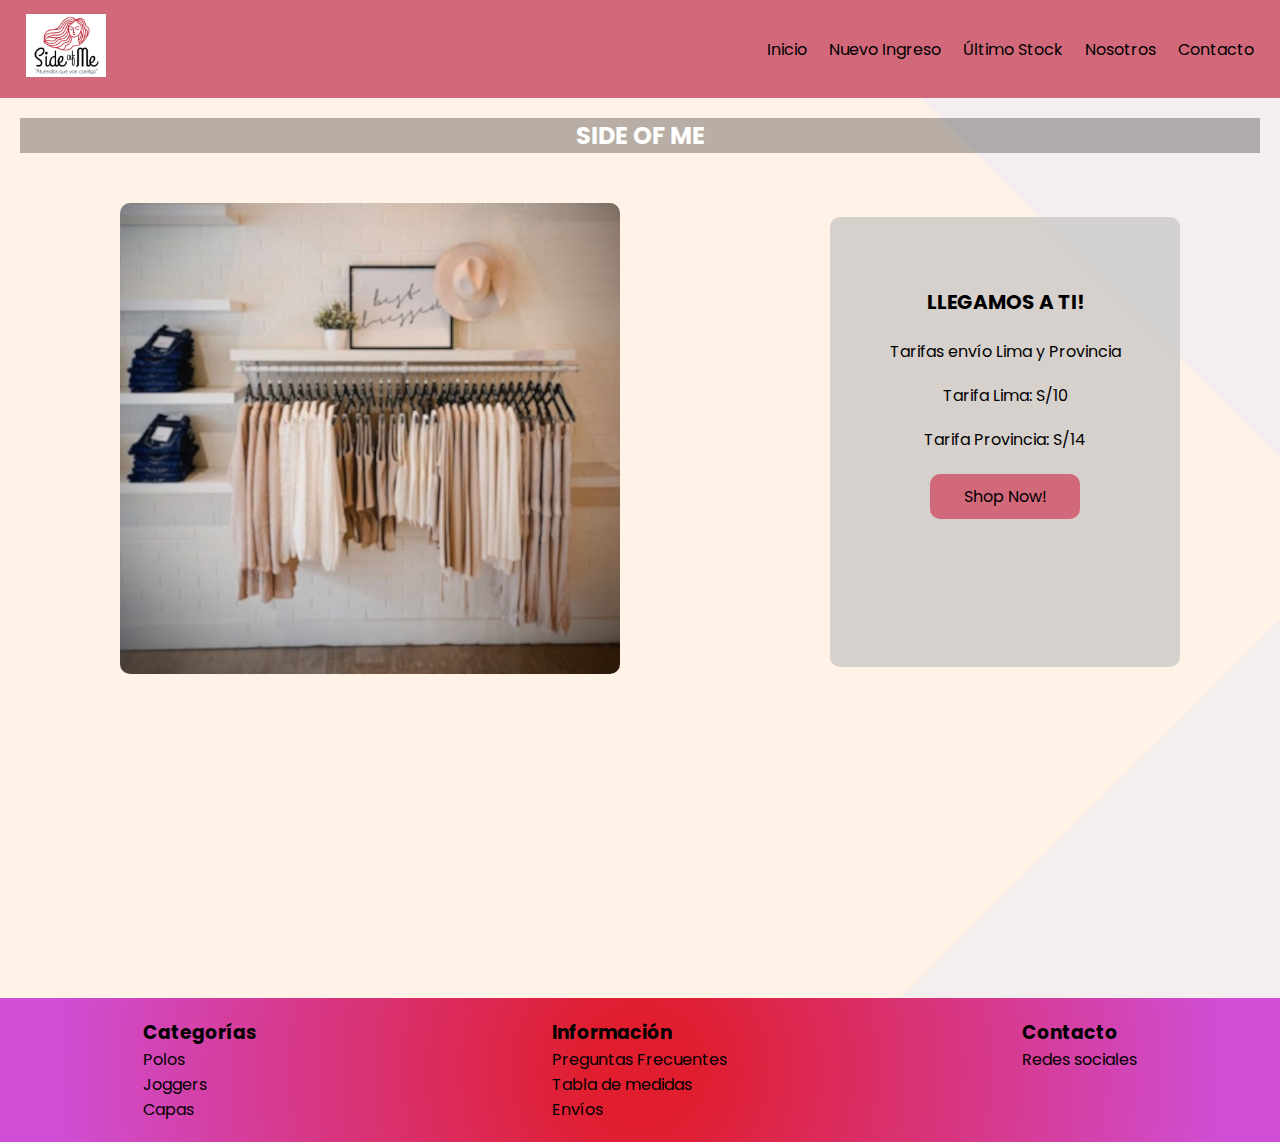
==== index.html @ 3fca659c "arreglos de rutas2" ====
<!DOCTYPE html>
<html lang="es">
<head>
    <meta charset="UTF-8">
    <meta http-equiv="X-UA-Compatible" content="IE=edge">
    <meta name="viewport" content="width=device-width, initial-scale=1.0">
    <title>SideOfMe</title>
    <link rel="stylesheet" href="./css/style.css">
    <link rel="shorcut icon " href="./img/logo.jpg" type="image/x-icon" >
</head>
<body>
    <header class="encabezado">
        <a href="./index.html">
            <!-- <h1>SIDE OF ME</h1> -->
            <img class="logo" src="../img/logo.jpg" alt="SideOfMe">
        </a> 
        <nav>
            <ul class="menu">
                <li> <a href="#">Inicio </a></li>
                <li> <a href="../pages/nuevoIngreso.html">Nuevo Ingreso </a></li>
                <li> <a href="../pages/ultimoStock.html">Último Stock</a></li>
                <li> <a href="../pages/nosotros.html">Nosotros</a></li>
                <li> <a href="../pages/contacto.html">Contacto</a></li>
            </ul>
        </nav>
    </header>
    <main>
        <section class="principal">
            <!-- <h2>SIDE OF ME</h2> -->
            <h2>SIDE OF ME</h2>
            <section class="principal2" >
                
                <div>
                    <img src="../img/main1.jpeg" alt="fondoropa">
                </div>
                <div class="card">
                    <h3 class="card__title">LLEGAMOS A TI!</h3>
                    <p class="card__description">Tarifas envío Lima y Provincia</p>
                    <p class="card__description">Tarifa Lima: S/10</p>
                    <p class="card__description">Tarifa Provincia: S/14</p>
                    <p class="boton"><a href="#" >Shop Now!</a></p>
                </div>
            </section>
        </section>
    </main>
    <footer class="final">
        <div>
            <h3>Categorías</h3>
            <p>Polos</p>
            <p>Joggers</p>
            <p>Capas</p>
        </div>
        <div>
            <h3>Información</h3>
            <p>Preguntas Frecuentes</p>
            <p>Tabla de medidas</p>
            <p>Envíos</p>
        </div>
        <div>
            <h3>Contacto</h3>
            <p>Redes sociales</p>
        </div>
    </footer>
    
</body>
</html>
---- css/style.css ----
@import url('https://fonts.googleapis.com/css2?family=Poppins:wght@200;300;400;500;600;700&display=swap');
*{
    margin: 0;
    padding: 0;
    box-sizing: border-box;
    font-family:'Poppins', sans-serif;
}

.encabezado{
    background-color: rgb(210, 105, 123);
    padding: 8px 20px;
    display: flex;
    justify-content: space-between;
    align-items: center;
    flex-wrap: wrap;
}

.logo{
    width: 80px;
}

.menu{
    display:flex;
    gap: 10px;
    list-style: none;
    /* text-align: right; */
    flex-wrap: wrap;
}

a{
    color:black;
    padding: 6px;
    text-decoration: none;
}

.menu a:hover{
    color: rgb(110, 4, 4);
}


/*SECCION PRINCIPAL*/

.principal{
    background-image: url("../img/fondo_main.png");
    background-size: cover;
    height: 100vh;
    width: 100vw;
    padding: 20px;
    /* display: flex; */
    justify-content: center;
    align-items: center;
}

.principal h2{
    color: white;
    background-color: rgba(0, 0, 0, 0.277);
    /* padding: 30px;
    border-radius: 10px;
    text-align: center; */
    margin-bottom: 40px;
    text-align: center;
}

.principal2{
    padding: 10px 80px 10px 100px;
    display: flex;
    justify-content: space-between;
    align-items: center;
}

.principal2 img{
    width: 500px;
    border-radius: 10px;
    justify-items: center;
    justify-content: center;
}

.card{
    background-color:rgba(190, 188, 188, 0.615) ;
    border-radius: 10px;
    height: 450px;
    width: 350px;
    display: block;
    text-align: center;
    padding-top: 50px;
}

.card h3{
    font-size: 20px;
    text-align: center;
    margin: 20px;
}

.card__description{
    padding: 2px;
    margin: 15px 2px;
}

.boton{
    background-color:rgb(210, 105, 123);
    margin: 20px 100px;
    padding: 10px;
    border-radius: 10px;
    text-decoration: none;
    text-transform: none;
}


/* FOOTER */

.final{
    background: rgb(224,30,47);
    background: radial-gradient(circle, rgba(224,30,47,1) 9%, rgba(207,78,213,1) 91%);
    display: flex;
    gap: 50px;
    justify-content: space-around;
    padding: 20px;
}

/* NUEVO INGRESO*/

.principal_ni{
    background-color:rgba(250, 218, 215, 0.785) ;
    background-size: cover;
    /* height: 100vh; */
    padding: 20px;
    /* display: flex; */
    justify-content: center;
    align-items: center;
}
.principal_ni h2{
    color: white;
    background-color: rgba(0, 0, 0, 0.44);
    margin-bottom: 40px;
    text-align: center;
}

.newfotos{
    padding: 0px 100px;
    display: flex;
    gap: 50px;
}

.newfotos__imagen{
    width: 95%;
}

.marcaagua{
    position: absolute;
    bottom: 25px;
    left: 20%;
    padding: 10px;
    border-radius: 10px;
}

.foto{
    position: relative;
}


/* NOSOTROS*/
.titulo{
    color: white;
    background-color: rgba(0, 0, 0, 0.44);
    margin-bottom: 10px;
    margin-top: 10px;
    text-align: center;
}


.principal_nos img{
    width: 60%;
    margin: 50px 50px 50px 100px;
    border-radius: 10px;
}

.principal_nos{
    background-image: url("../img/fondo_main.png");
    background-size: cover;

    display: grid;
    grid-template-columns: 1fr 1fr;
    grid-template-areas: 
        ". nosotros";
}
.paquete{
    grid-area: nosotros;
    background-color: rgba(165, 42, 42, 0.355);
    color: white;
    padding: 100px 60px;
}

.espacio{
    border-bottom: 2px solid white;
    margin-bottom: 30px;
    padding-bottom: 30px;
}

.contac{
    background-color: rgb(190, 188, 188) ;
    width: 350px;
    margin: 50px;
}

h3{
    text-align: justify;
}
.nosotr{
    width: 600px;
margin: 30px;
}


@media screen and (max-width: 768px){
    .principal h2{
        background-color: brown;
    }

    .newfotos{
        flex-direction: column;
    }
    .paquete{
        display: flex;
    }
}
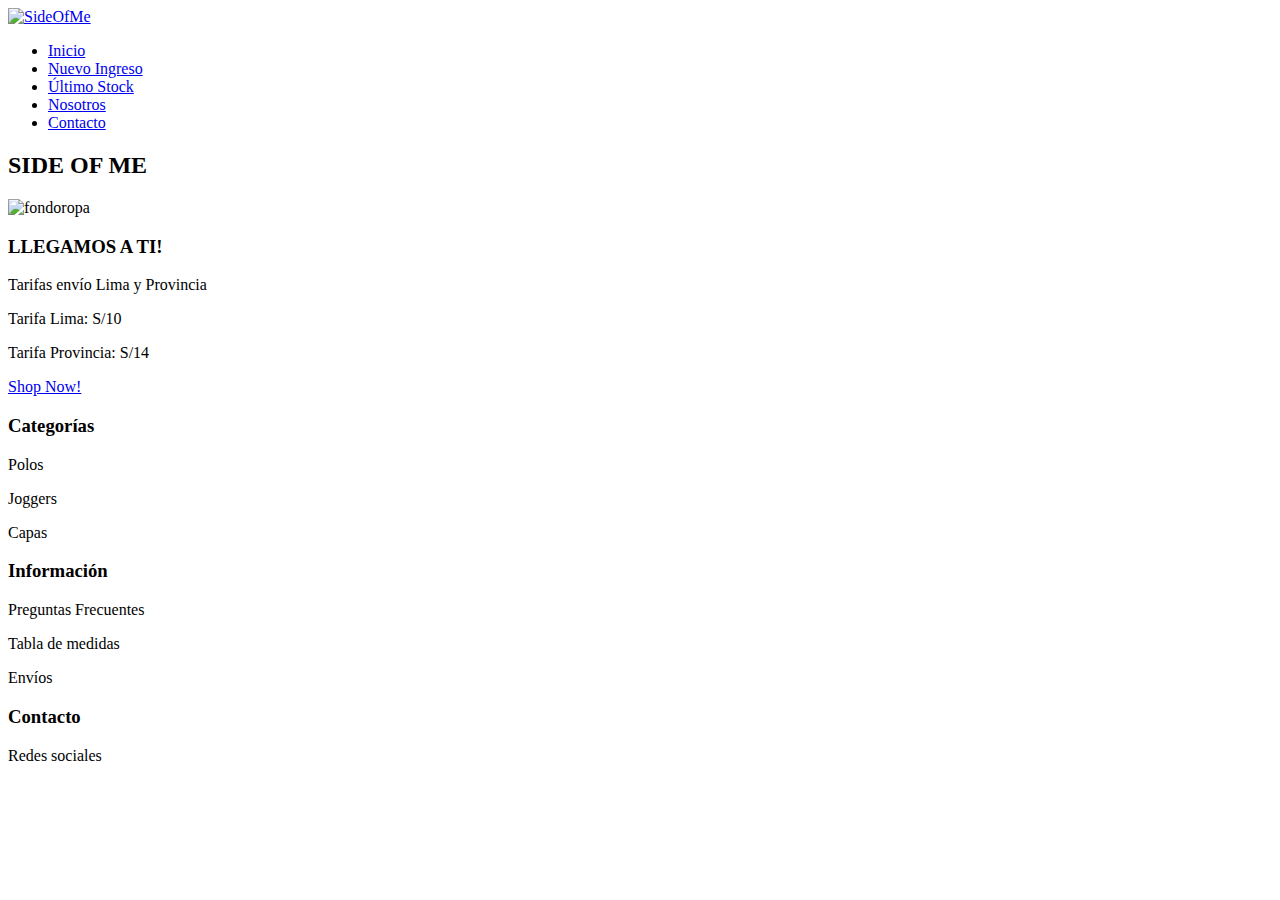
==== commit 1641f3be: "arreglo de rutas" ====
--- a/index.html
+++ b/index.html
@@ -12,7 +12,7 @@
     <header class="encabezado">
         <a href="./index.html">
             <!-- <h1>SIDE OF ME</h1> -->
-            <img class="logo" src="../img/logo.jpg" alt="SideOfMe">
+            <img class="logo" src="./img/logo.jpg" alt="SideOfMe">
         </a> 
         <nav>
             <ul class="menu">
@@ -31,7 +31,7 @@
             <section class="principal2" >
                 
                 <div>
-                    <img src="../img/main1.jpeg" alt="fondoropa">
+                    <img src="./img/main1.jpeg" alt="fondoropa">
                 </div>
                 <div class="card">
                     <h3 class="card__title">LLEGAMOS A TI!</h3>
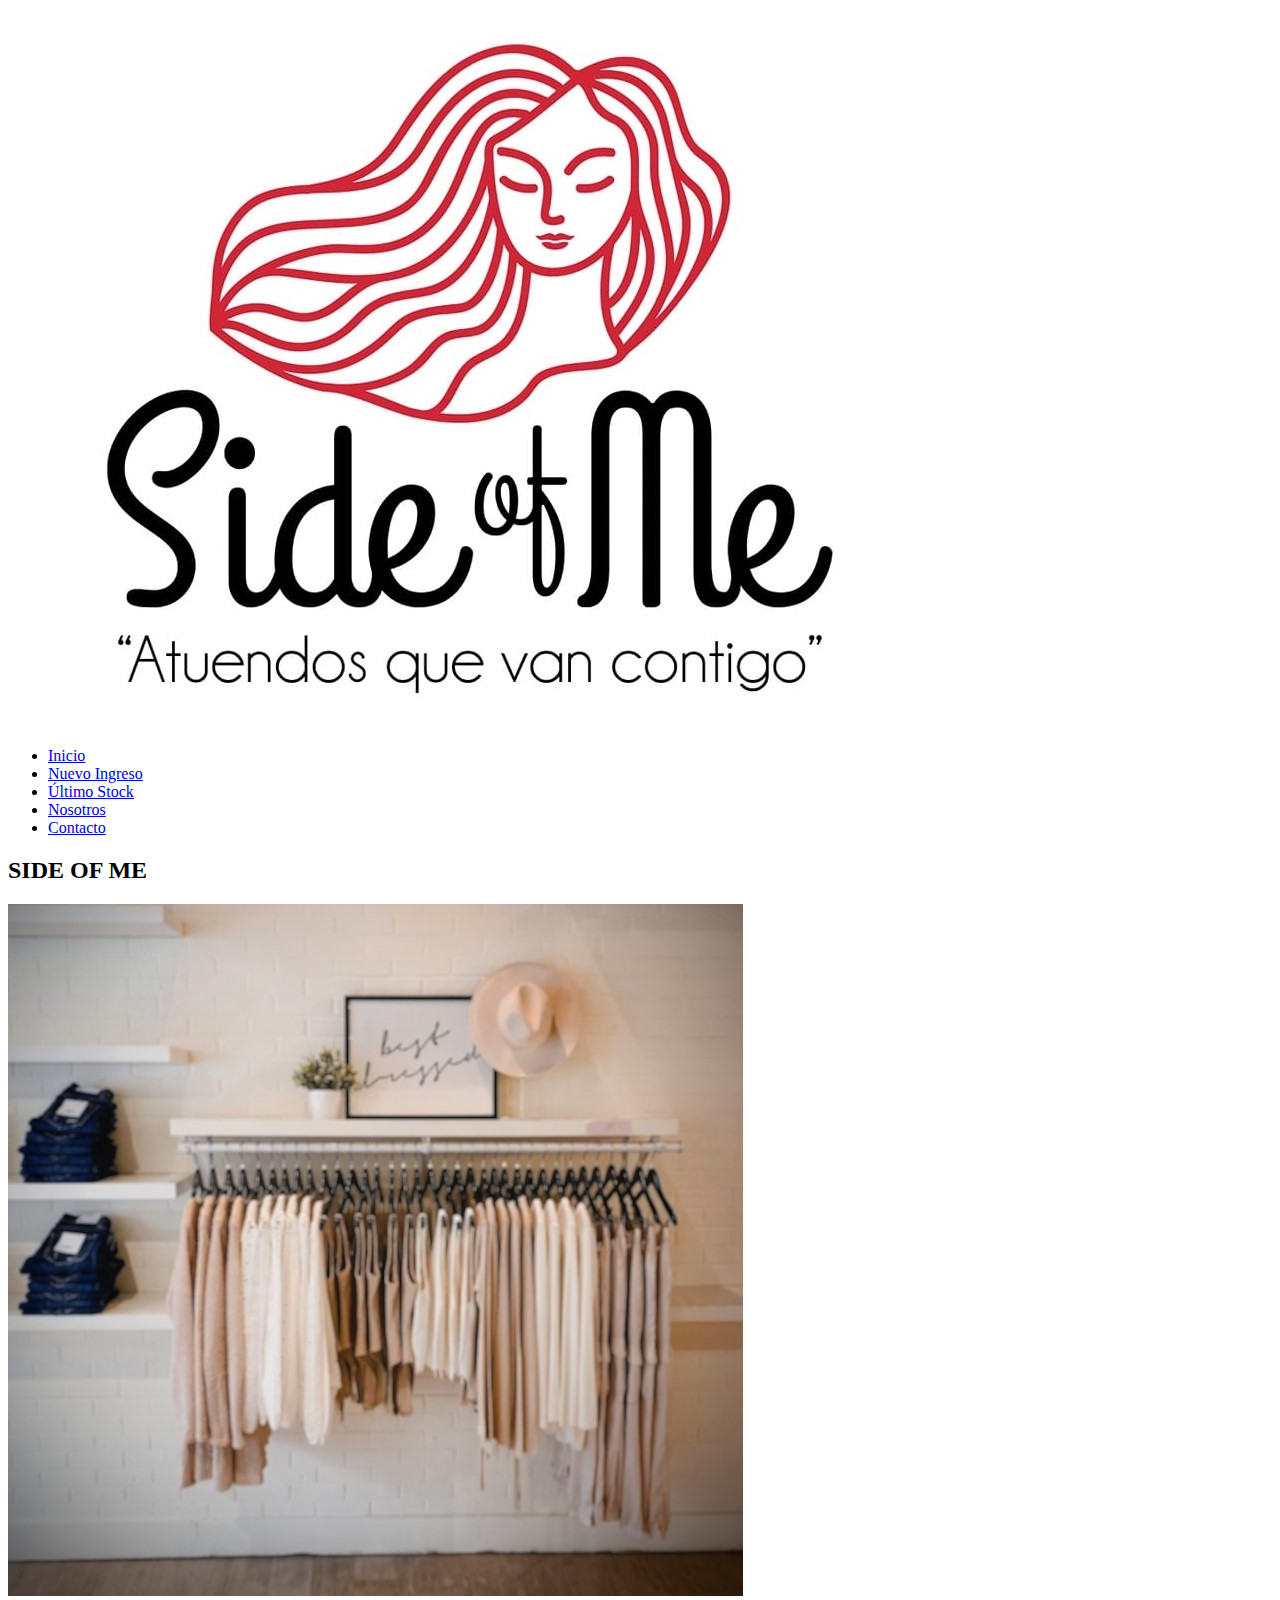
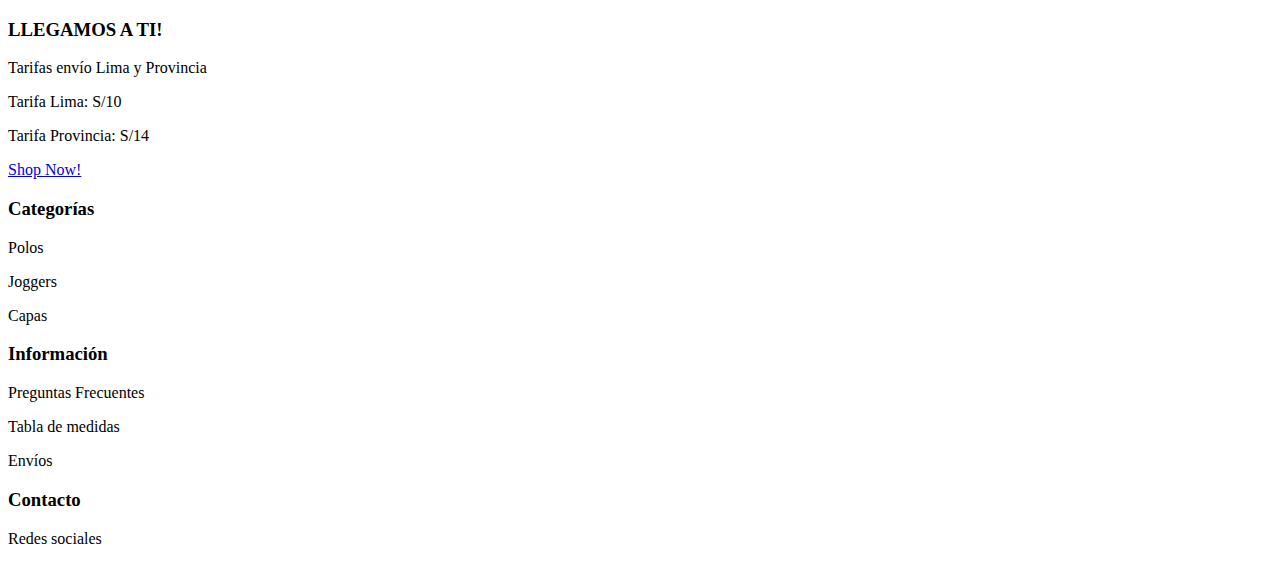
==== commit e7238cc0: "revision de rutas2.1" ====
--- a/index.html
+++ b/index.html
@@ -17,10 +17,10 @@
         <nav>
             <ul class="menu">
                 <li> <a href="#">Inicio </a></li>
-                <li> <a href="../pages/nuevoIngreso.html">Nuevo Ingreso </a></li>
-                <li> <a href="../pages/ultimoStock.html">Último Stock</a></li>
-                <li> <a href="../pages/nosotros.html">Nosotros</a></li>
-                <li> <a href="../pages/contacto.html">Contacto</a></li>
+                <li> <a href="./pages/nuevoIngreso.html">Nuevo Ingreso </a></li>
+                <li> <a href="./pages/ultimoStockk.html">Último Stock</a></li>
+                <li> <a href="./pages/nosotros.html">Nosotros</a></li>
+                <li> <a href="./pages/contacto.html">Contacto</a></li>
             </ul>
         </nav>
     </header>
